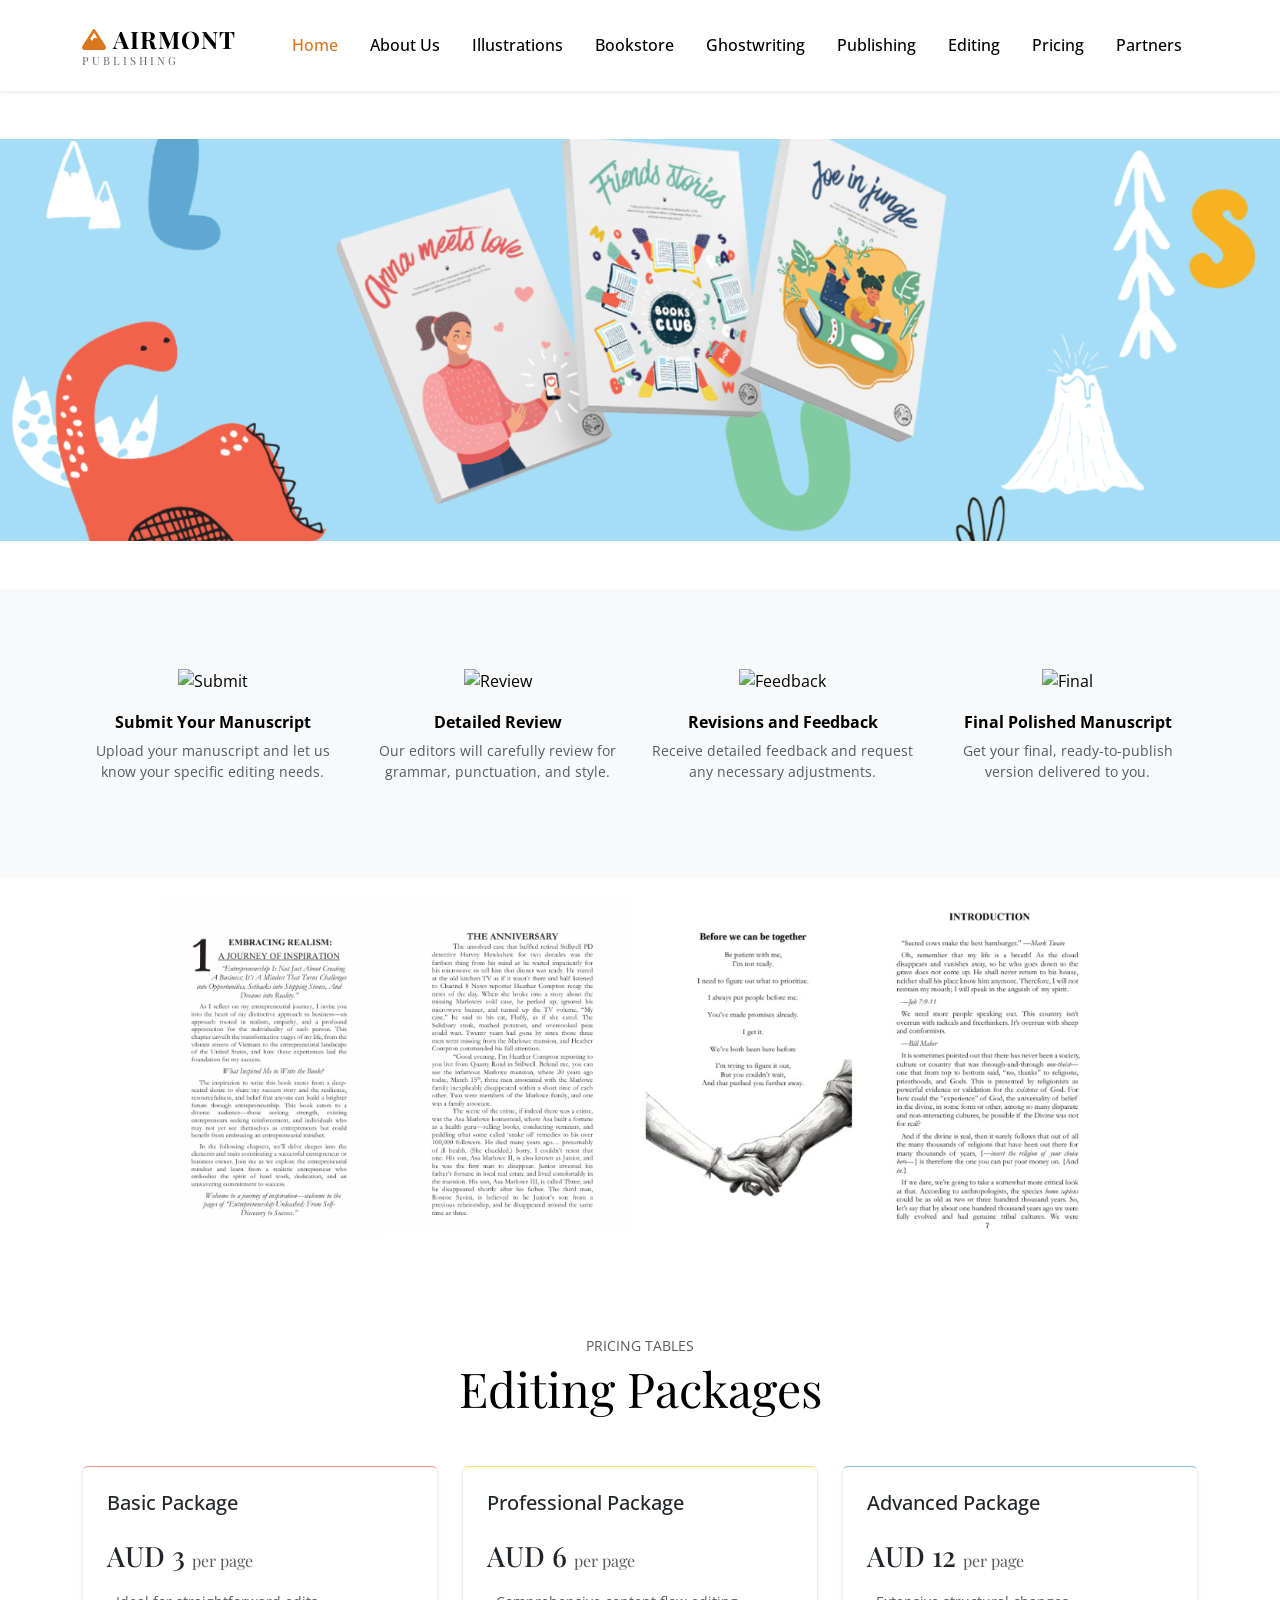
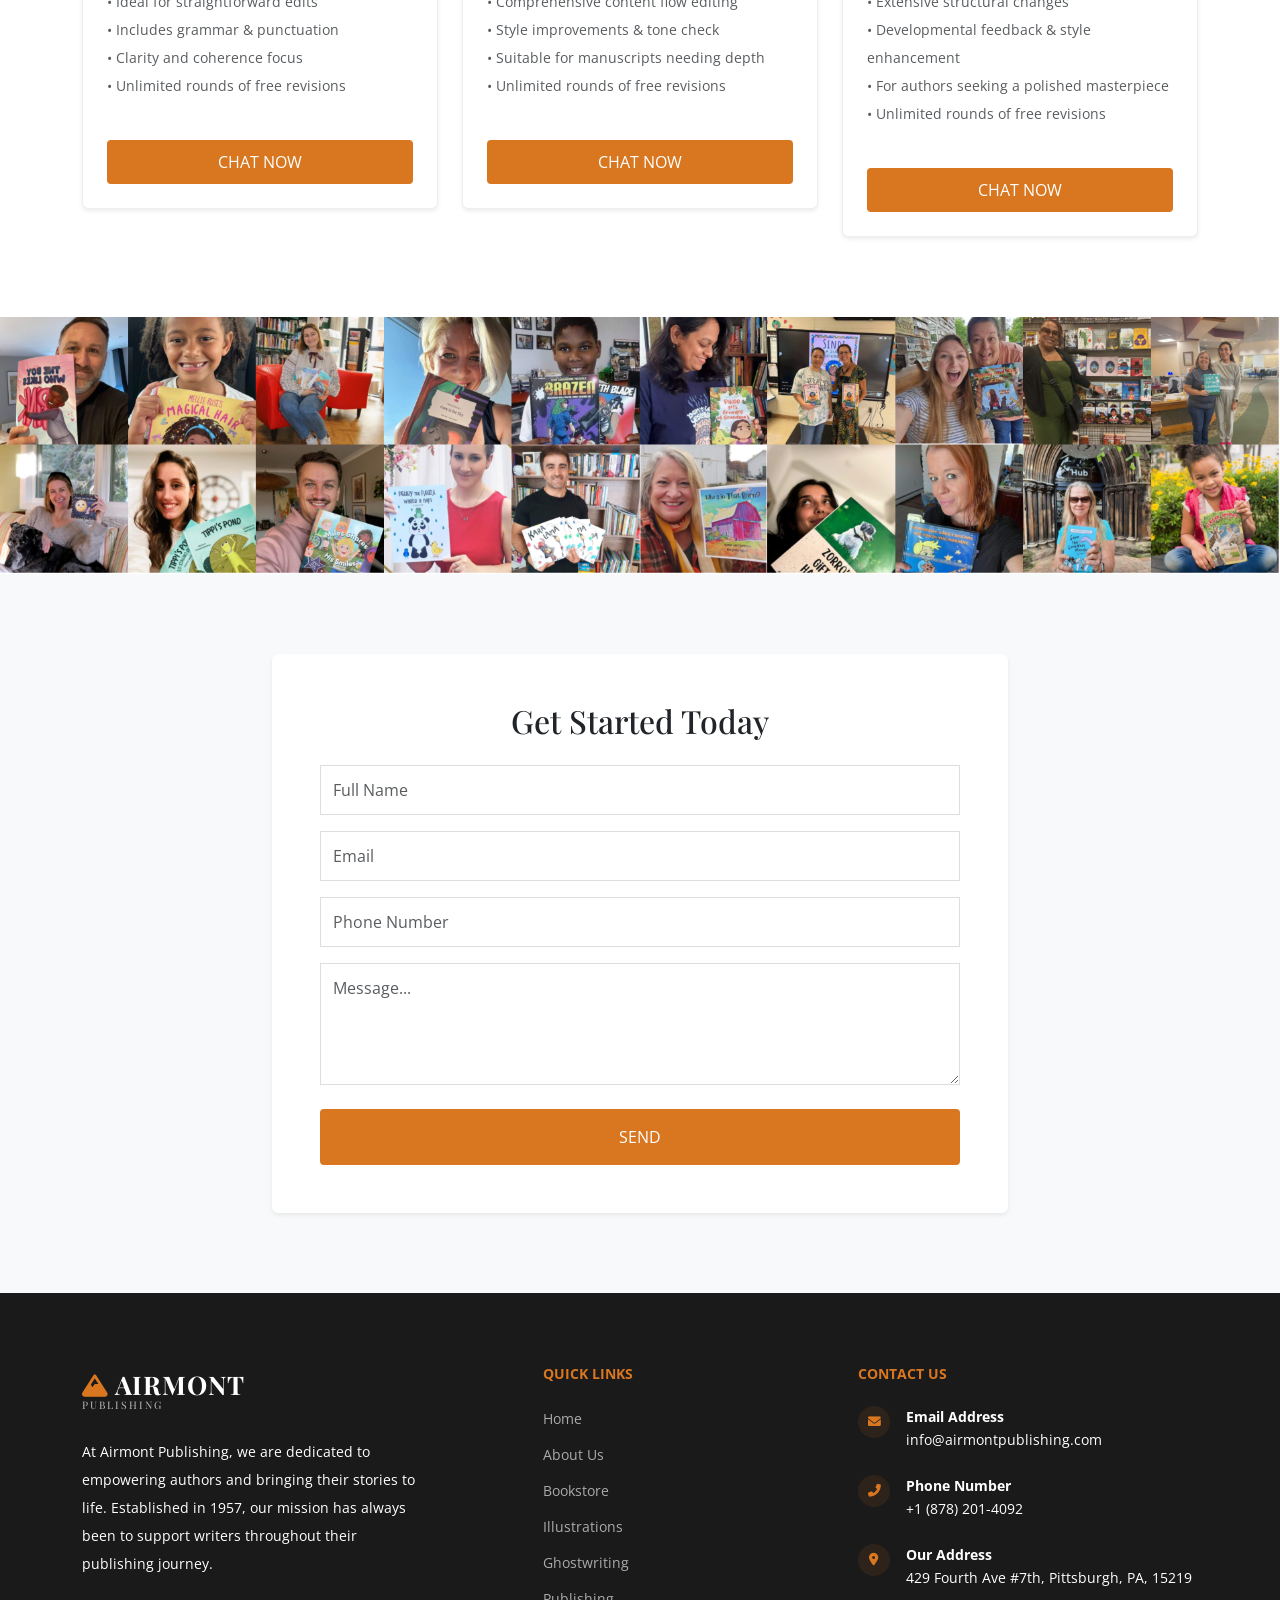
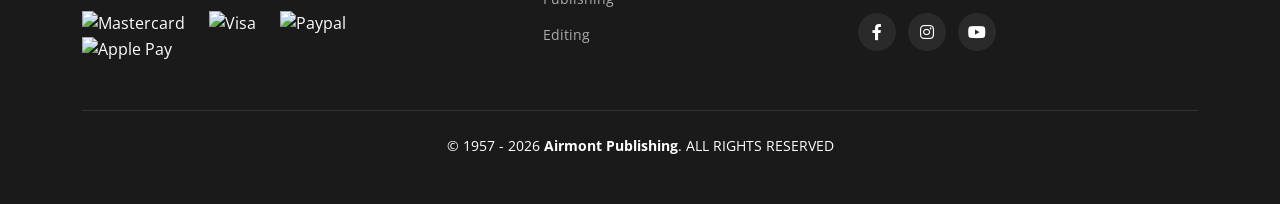
==== editing.html @ 6bc208eb "Initial commit" ====
<!DOCTYPE html>
<html lang="en">
<head>
    <meta charset="UTF-8">
    <meta name="viewport" content="width=device-width, initial-scale=1.0">
    <title>Pine Tree Press - Home</title>
    <link rel="stylesheet" href="https://cdnjs.cloudflare.com/ajax/libs/font-awesome/6.0.0/css/all.min.css">
    <link href="https://cdn.jsdelivr.net/npm/bootstrap@5.3.0/dist/css/bootstrap.min.css" rel="stylesheet">
    <link href="https://fonts.googleapis.com/css2?family=Open+Sans:wght@400;600&family=Playfair+Display:wght@600;700&display=swap" rel="stylesheet">
 <link rel="stylesheet" href="style.css">
</head>
<body>
<nav class="navbar navbar-expand-lg navbar-light py-3 bg-white sticky-top shadow-sm">
    <div class="container">
        <a class="navbar-brand brand-font fw-bold" href="index.html" style="letter-spacing: 1px; font-size: 1.5rem;">
            <i class="fas fa-mountain" style="color:#d97720;"></i> AIRMONT
            <span class="logo-sub" style="font-size: 0.7rem; display: block; margin-top: -4px; color: #666; font-weight: 400; letter-spacing: 3px;">PUBLISHING</span>
        </a>

        <button class="navbar-toggler" type="button" data-bs-toggle="collapse" data-bs-target="#navbarNav">
            <span class="navbar-toggler-icon"></span>
        </button>

       <div class="collapse navbar-collapse" id="navbarNav">
            <ul class="navbar-nav ms-auto align-items-center">
                <li class="nav-item"><a class="nav-link px-3 active" href="index.html">Home</a></li>
                <li class="nav-item"><a class="nav-link px-3" href="about.html">About Us</a></li>
                <li class="nav-item"><a class="nav-link px-3" href="illustrations.html">Illustrations</a></li>
                <li class="nav-item"><a class="nav-link px-3" href="bookstore.html">Bookstore</a></li>
                <li class="nav-item"><a class="nav-link px-3" href="ghostwriting.html">Ghostwriting</a></li>
                <li class="nav-item"><a class="nav-link px-3" href="publishing.html">Publishing</a></li>
                <li class="nav-item"><a class="nav-link px-3" href="editing.html">Editing</a></li>
                <li class="nav-item"><a class="nav-link px-3" href="pricing.html">Pricing</a></li>
                <li class="nav-item"><a class="nav-link px-3" href="partners.html">Partners</a></li>
            </ul>
        </div>
    </div>
</nav>
    <section class="py-5 bg-white text-center">
       
            <img src="images/illustration-banner.png" class="img-fluid" alt="Editing Banner">
  
    </section>

    <section class="section-padding bg-light">
        <div class="container text-center">
            <div class="row g-4">
                <div class="col-md-3">
                    <img src="https://via.placeholder.com/60" class="process-icon" alt="Submit">
                    <h6 class="fw-bold">Submit Your Manuscript</h6>
                    <p class="small text-muted">Upload your manuscript and let us know your specific editing needs.</p>
                </div>
                <div class="col-md-3">
                    <img src="https://via.placeholder.com/60" class="process-icon" alt="Review">
                    <h6 class="fw-bold">Detailed Review</h6>
                    <p class="small text-muted">Our editors will carefully review for grammar, punctuation, and style.</p>
                </div>
                <div class="col-md-3">
                    <img src="https://via.placeholder.com/60" class="process-icon" alt="Feedback">
                    <h6 class="fw-bold">Revisions and Feedback</h6>
                    <p class="small text-muted">Receive detailed feedback and request any necessary adjustments.</p>
                </div>
                <div class="col-md-3">
                    <img src="https://via.placeholder.com/60" class="process-icon" alt="Final">
                    <h6 class="fw-bold">Final Polished Manuscript</h6>
                    <p class="small text-muted">Get your final, ready-to-publish version delivered to you.</p>
                </div>
            </div>
        </div>
    </section>

<section class="text-center">
    <img src="images/sample.png" 
         alt="Airmont Banner" 
         class="img-fluid mx-auto d-block w-75">
</section>

    <section class="section-padding">
        <div class="container text-center">
            <p class="text-muted small text-uppercase mb-1">Pricing Tables</p>
            <h2 class="display-5 brand-font mb-5">Editing Packages</h2>
            
            <div class="row g-4 text-start">
                <div class="col-md-4">
                    <div class="card pricing-card card-basic p-4 shadow-sm">
                        <h5 class="brand-font">Basic Package</h5>
                        <h3 class="my-3 text-dark">AUD 3 <span class="fs-6 fw-normal text-muted">per page</span></h3>
                        <ul class="list-unstyled small text-muted lh-lg flex-grow-1">
                            <li>• Ideal for straightforward edits</li>
                            <li>• Includes grammar & punctuation</li>
                            <li>• Clarity and coherence focus</li>
                            <li>• Unlimited rounds of free revisions</li>
                        </ul>
                        <button class="btn btn-orange w-100 mt-4">CHAT NOW</button>
                    </div>
                </div>
                <div class="col-md-4">
                    <div class="card pricing-card card-pro p-4 shadow-sm">
                        <h5 class="brand-font">Professional Package</h5>
                        <h3 class="my-3 text-dark">AUD 6 <span class="fs-6 fw-normal text-muted">per page</span></h3>
                        <ul class="list-unstyled small text-muted lh-lg flex-grow-1">
                            <li>• Comprehensive content flow editing</li>
                            <li>• Style improvements & tone check</li>
                            <li>• Suitable for manuscripts needing depth</li>
                            <li>• Unlimited rounds of free revisions</li>
                        </ul>
                        <button class="btn btn-orange w-100 mt-4">CHAT NOW</button>
                    </div>
                </div>
                <div class="col-md-4">
                    <div class="card pricing-card card-advanced p-4 shadow-sm">
                        <h5 class="brand-font">Advanced Package</h5>
                        <h3 class="my-3 text-dark">AUD 12 <span class="fs-6 fw-normal text-muted">per page</span></h3>
                        <ul class="list-unstyled small text-muted lh-lg flex-grow-1">
                            <li>• Extensive structural changes</li>
                            <li>• Developmental feedback & style enhancement</li>
                            <li>• For authors seeking a polished masterpiece</li>
                            <li>• Unlimited rounds of free revisions</li>
                        </ul>
                        <button class="btn btn-orange w-100 mt-4">CHAT NOW</button>
                    </div>
                </div>
            </div>
        </div>
    </section>

  





<section class="full-img-section">
    <img src="images/clients.png" alt="Airmont Banner" class="img-fluid w-100">
</section>
    <section class="section-padding bg-light">
        <div class="container">
            <div class="row justify-content-center">
                <div class="col-md-8">
                    <div class="card p-5 border-0 shadow-sm">
                        <h2 class="text-center brand-font mb-4">Get Started Today</h2>
                        <form>
                            <input type="text" class="form-control mb-3" placeholder="Full Name">
                            <input type="email" class="form-control mb-3" placeholder="Email">
                            <input type="text" class="form-control mb-3" placeholder="Phone Number">
                            <textarea class="form-control mb-4" rows="4" placeholder="Message..."></textarea>
                            <button class="btn btn-orange w-100 py-3">SEND</button>
                        </form>
                    </div>
                </div>
            </div>
        </div>
    </section>

   
  <footer class="footer bg-dark text-white pt-5 pb-4">
    <div class="container py-4"> <div class="row g-5 justify-content-between"> <div class="col-lg-4 col-md-6">
                <a class="navbar-brand brand-font fw-bold text-white mb-4 d-block" href="index.html" style="letter-spacing: 1px; font-size: 1.6rem;">
                    <i class="fas fa-mountain" style="color:#d97720;"></i> AIRMONT
                    <span class="logo-sub" style="font-size: 0.65rem; display: block; margin-top: -5px; color: #bbb; font-weight: 400; letter-spacing: 2px;">PUBLISHING</span>
                </a>
                <p class="small lh-lg " style="max-width: 350px;">
                    At Airmont Publishing, we are dedicated to empowering authors and bringing their stories to life. Established in 1957, our mission has always been to support writers throughout their publishing journey.
                </p>
                <div class="payment-icons mt-4 pt-2">
                    <img src="https://upload.wikimedia.org/wikipedia/commons/2/2a/Mastercard-logo.svg" alt="Mastercard">
                    <img src="https://upload.wikimedia.org/wikipedia/commons/5/5e/Visa_Inc._logo.svg" alt="Visa">
                    <img src="https://upload.wikimedia.org/wikipedia/commons/b/b5/PayPal.svg" alt="Paypal">
                    <img src="https://upload.wikimedia.org/wikipedia/commons/b/b0/Apple_Pay_logo.svg" alt="Apple Pay">
                </div>
            </div>

            <div class="col-lg-3 col-md-6 ps-lg-5">
                <h5 class="brand-font mb-4 text-uppercase fw-bold" style="font-size: 0.9rem; color: #d97720;">Quick Links</h5>
                <ul class="list-unstyled footer-links">
                    <li><a href="index.html">Home</a></li>
                    <li><a href="#">About Us</a></li>
                    <li><a href="#">Bookstore</a></li>
                    <li><a href="#">Illustrations</a></li>
                    <li><a href="#">Ghostwriting</a></li>
                    <li><a href="#">Publishing</a></li>
                    <li><a href="#">Editing</a></li>
                </ul>
            </div>

            <div class="col-lg-4 col-md-12">
                <h5 class="brand-font mb-4 text-uppercase fw-bold" style="font-size: 0.9rem; color: #d97720;">Contact Us</h5>
                <div class="contact-info">
                    <div class="d-flex mb-4">
                        <div class="icon-circle me-3"><i class="fas fa-envelope"></i></div>
                        <div>
                            <span class="d-block fw-bold small text-white">Email Address</span>
                            <a href="mailto:info@airmontpublishing.com" class="small  text-white text-decoration-none">info@airmontpublishing.com</a>
                        </div>
                    </div>
                    <div class="d-flex mb-4">
                        <div class="icon-circle me-3"><i class="fas fa-phone-alt"></i></div>
                        <div>
                            <span class="d-block fw-bold small text-white">Phone Number</span>
                            <span class="small ">+1 (878) 201-4092</span>
                        </div>
                    </div>
                    <div class="d-flex mb-4">
                        <div class="icon-circle me-3"><i class="fas fa-map-marker-alt"></i></div>
                        <div>
                            <span class="d-block fw-bold small text-white">Our Address</span>
                            <span class="small ">429 Fourth Ave #7th, Pittsburgh, PA, 15219</span>
                        </div>
                    </div>
                </div>
                <div class="social-icons mt-4">
                    <a href="#" class="me-2"><i class="fab fa-facebook-f"></i></a>
                    <a href="#" class="me-2"><i class="fab fa-instagram"></i></a>
                    <a href="#" class="me-2"><i class="fab fa-youtube"></i></a>
                </div>
            </div>
        </div>

        <hr class="mt-5 mb-4 border-secondary opacity-10">
        
        <div class="row align-items-center">
            <div class="col-md-12 text-center">
                <p class="small  mb-0">© 1957 - 2026 <strong>Airmont Publishing</strong>. ALL RIGHTS RESERVED</p>
            </div>
        </div>
    </div>
</footer>
    <script src="https://cdn.jsdelivr.net/npm/bootstrap@5.3.0/dist/js/bootstrap.bundle.min.js"></script>
</body>
</html>
---- style.css ----
body {
  font-family: "Open Sans", sans-serif;
  color: #000000;
}
h1,
h2,
h3,
.navbar-brand {
  font-family: "Playfair Display", serif;
}

.btn-primary-custom {
  background-color: #d97720;
  border: none;
  color: #fff;
  padding: 10px 25px;
}
.btn-primary-custom:hover {
  background-color: #b5621b;
  color: #fff;
}

.nav-link {
  color: #000 !important;
  font-weight: 500;
}
.hero-section {
  background-color: #fff;
  padding: 80px 0;
}
.pricing-card {
  border: 1px solid #eee;
  transition: 0.3s;
}
.pricing-card:hover {
  box-shadow: 0 10px 30px rgba(0, 0, 0, 0.1);
}
.bg-orange {
  background-color: #d97720 !important;
}

:root {
  --primary-orange: #d97720;
}

.section-padding {
  padding: 80px 0;
}
.btn-orange {
  background-color: var(--primary-orange);
  color: white;
  border: none;
  padding: 10px 25px;
  border-radius: 4px;
}

/* Logos Section */
.partner-logos img {
  max-height: 40px;
  filter: grayscale(100%);
  opacity: 0.7;
  transition: 0.3s;
}
.partner-logos img:hover {
  filter: grayscale(0%);
  opacity: 1;
}

/* Process Steps */
.step-circle {
  width: 80px;
  height: 80px;
  border-radius: 50%;
  display: flex;
  align-items: center;
  justify-content: center;
  font-size: 2rem;
  color: white;
  margin: 0 auto 20px;
}
.step-a {
  background-color: #89c4a9;
}
.step-b {
  background-color: #f1c40f;
}
.step-c {
  background-color: #e67e22;
}
.step-d {
  background-color: #3498db;
}

.card-basic {
  border-top-color: #f1948a;
}
.card-pro {
  border-top-color: #f7dc6f;
}
.card-advanced {
  border-top-color: #85c1e9;
}

/* Hero */
.pricing-hero {
  background-color: #e3f2fd;
  padding: 80px 0;
  text-align: center;
  background-image: url('data:image/svg+xml;utf8,<svg xmlns="http://www.w3.org/2000/svg" width="100" height="100"><circle cx="50" cy="50" r="40" fill="%23ffc107" opacity="0.1"/></svg>');
}

.price-val {
  font-size: 2rem;
  font-weight: 700;
  color: #000;
  margin: 15px 0;
}
.price-sub {
  font-size: 0.9rem;
  color: #777;
  font-weight: 400;
}

.feature-list {
  font-size: 0.85rem;
  color: #666;
  padding-left: 0;
  list-style: none;
  flex-grow: 1;
}
.feature-list li {
  margin-bottom: 10px;
  line-height: 1.5;
}
.feature-list li::before {
  content: "•";
  color: var(--primary-orange);
  font-weight: bold;
  display: inline-block;
  width: 1em;
  margin-left: -1em;
}

.section-title-wrapper {
  margin-bottom: 50px;
}
.section-label {
  text-transform: uppercase;
  letter-spacing: 2px;
  font-size: 0.75rem;
  color: #999;
  font-weight: 600;
}

/* Hero Section with Abstract Background */
.partners-hero {
  background-color: #fff176; /* Yellowish base from image */
  background-image:
    radial-gradient(circle at 20% 30%, #4db6ac 5%, transparent 5%),
    radial-gradient(circle at 80% 70%, #f06292 8%, transparent 8%);
  padding: 100px 0;
  text-align: center;
  position: relative;
  overflow: hidden;
}

/* Accordion Custom Styling */
.accordion-item {
  border: 1px solid #eee !important;
  margin-bottom: 10px;
  border-radius: 4px !important;
}
.accordion-button {
  padding: 20px;
  font-weight: 600;
  color: #333;
}
.accordion-button:not(.collapsed) {
  background-color: #fff;
  color: var(--primary-orange);
  box-shadow: none;
}
.partner-logo-sm {
  max-width: 150px;
  margin-right: 20px;
}
.royalty-badge {
  margin-left: auto;
  font-weight: 400;
  color: #666;
  font-size: 0.9rem;
}

/* Content inside accordion */
.partner-detail-text {
  font-size: 0.9rem;
  line-height: 1.8;
  color: #555;
  border-top: 1px solid #f9f9f9;
  padding-top: 20px;
}

/* Illustration Hero */
.illustration-hero {
  background-color: #f9fbfd; /* Light blue/white base */
  padding: 60px 0;
  text-align: center;
}

/* Process Steps */
.step-badge {
  width: 60px;
  height: 60px;
  border-radius: 50%;
  display: flex;
  align-items: center;
  justify-content: center;
  font-size: 1.5rem;
  color: white;
  margin-bottom: 15px;
  font-family: "Playfair Display", serif;
}
.bg-step-a {
  background-color: #89c4a9;
}
.bg-step-b {
  background-color: #ffc107;
}
.bg-step-c {
  background-color: #e67e22;
}
.bg-step-d {
  background-color: #5dade2;
}

/* Gallery Filter */
.filter-nav .nav-link {
  color: #666;
  font-weight: 600;
  font-size: 0.9rem;
}
.filter-nav .nav-link.active {
  color: var(--primary-orange);
}
.gallery-section {
  background-color: var(--bg-green);
  padding: 80px 0;
}

/* Custom UI Elements */

/* Layout Helpers */

.form-control {
  border-radius: 0;
  border: 1px solid #ddd;
  padding: 12px;
}

.btn-orange:hover {
  background-color: #b5621b;
  color: white;
}

/* Hero Section */
.ghost-hero-img {
  max-width: 100%;
  height: auto;
}

/* Service Icons Section */
.service-icon {
  width: 80px;
  margin-bottom: 20px;
}

.pricing-card.basic {
  border-top-color: #f1948a;
}
.pricing-card.pro {
  border-top-color: #f7dc6f;
}
.pricing-card.advanced {
  border-top-color: #85c1e9;
}

/* Samples Section */
.samples-bg {
  background-color: #fff;
  position: relative;
  padding: 100px 0;
}
.sample-page {
  background: white;
  padding: 40px;
  box-shadow: 0 0 20px rgba(0, 0, 0, 0.1);
  min-height: 400px;
  font-size: 0.85rem;
  line-height: 1.8;
  color: #555;
}
.zigzag-divider {
  height: 20px;
  background: url('data:image/svg+xml;utf8,<svg xmlns="http://www.w3.org/2000/svg" viewBox="0 0 20 20"><path d="M0 10 L5 0 L10 10 L15 0 L20 10" fill="none" stroke="%23ffc107" stroke-width="2"/></svg>');
  background-repeat: repeat-x;
  margin: 40px 0;
}

/* Process Icons */
.process-icon {
  width: 70px;
  margin-bottom: 20px;
}

/* Samples Section (Edited vs Unedited) */
.sample-box {
  background: #fff;
  padding: 25px;
  border: 1px solid #eee;
  height: 100%;
  box-shadow: 0 5px 15px rgba(0, 0, 0, 0.03);
}
.sample-title {
  font-weight: 700;
  font-size: 0.8rem;
  text-transform: uppercase;
  margin-bottom: 15px;
  display: block;
}
.unedited {
  color: #888;
  border-bottom: 1px dashed #ddd;
  padding-bottom: 15px;
  margin-bottom: 15px;
}
.edited {
  color: #333;
  font-style: italic;
}
.zigzag-line {
  height: 15px;
  background: url('data:image/svg+xml;utf8,<svg xmlns="http://www.w3.org/2000/svg" viewBox="0 0 20 20"><path d="M0 10 L5 0 L10 10 L15 0 L20 10" fill="none" stroke="%23ffc107" stroke-width="2"/></svg>');
  background-repeat: repeat-x;
  margin: 50px 0;
}

/* Hero */
.store-hero {
  background:
    linear-gradient(rgba(0, 0, 0, 0.5), rgba(0, 0, 0, 0.5)),
    url("https://pinetreepress.com/wp-content/uploads/2024/02/about-hero-bg.jpg");
  background-size: cover;
  background-position: center;
  height: 300px;
  display: flex;
  align-items: center;
  justify-content: center;
  color: white;
}

/* Sidebar Filter */
.sidebar-years {
  background-color: var(--bg-green);
  min-height: 100vh;
  padding: 40px 20px;
}
.year-link {
  display: block;
  color: #333;
  text-decoration: none;
  font-size: 0.85rem;
  margin-bottom: 8px;
  font-weight: 500;
}
.year-link:hover,
.year-link.active {
  color: #fff;
}

/* Book Card */
.book-item {
  margin-bottom: 40px;
  text-align: left;
}
.book-img-wrapper {
  background-color: #f8f8f8;
  padding: 20px;
  margin-bottom: 15px;
  transition: 0.3s;
  cursor: pointer;
}
.book-img-wrapper:hover {
  box-shadow: 0 10px 20px rgba(0, 0, 0, 0.1);
}
.book-title {
  font-size: 0.95rem;
  font-weight: 600;
  margin-bottom: 5px;
  line-height: 1.3;
}
.book-author {
  font-size: 0.8rem;
  color: #777;
  font-style: italic;
}

.nav-link.active {
  color: var(--primary-orange) !important;
}

/* About Hero */
.about-hero {
  background:
    linear-gradient(rgba(0, 0, 0, 0.5), rgba(0, 0, 0, 0.5)),
    url("https://images.unsplash.com/photo-1495446815901-a7297e633e8d?q=80&w=2070&auto=format&fit=crop");
  background-size: cover;
  background-position: center;
  height: 400px;
  display: flex;
  align-items: center;
  justify-content: center;
  color: white;
}
/* Marquee Container */
.marquee-container {
    display: flex;
    overflow: hidden;
    user-select: none;
    mask-image: linear-gradient(to right, transparent, black 10%, black 90%, transparent);
}

/* Marquee Content (The wrapper that moves) */
.marquee-content {
    display: flex;
    flex-shrink: 0;
    align-items: center;
    justify-content: space-around;
    min-width: 100%;
    gap: 4rem; /* Logos ke beech ka gap */
    animation: scroll-left 30s linear infinite; /* Speed yahan se control karein */
}

/* Individual Item */





/* Animation Keyframes */
@keyframes scroll-left {
    from { transform: translateX(0); }
    to { transform: translateX(-50%); }
}/* Marquee Container */
.marquee-container {
    display: flex;
    overflow: hidden;
    user-select: none;
   }

/* Marquee Content (The wrapper that moves) */
.marquee-content {
    display: flex;
    flex-shrink: 0;
    align-items: center;
    justify-content: space-around;
    min-width: 100%;
    gap: 4rem; /* Logos ke beech ka gap */
    animation: scroll-left 30s linear infinite; /* Speed yahan se control karein */
}

/* Individual Item */
.marquee-item {
    flex-shrink: 0;
    display: flex;
    align-items: center;
    justify-content: center;
}

.marquee-item img {
    height: 40px; /* Logo ki height */
    width: auto;
    max-width: 150px;
   
    
   
}



/* Animation Keyframes */
@keyframes scroll-left {
    from { transform: translateX(0); }
    to { transform: translateX(-50%); }
}.footer {
    background-color: #1a1a1a !important;
    font-family: 'Open Sans', sans-serif;
}

/* Contact Icons Style */
.icon-circle {
    width: 32px;
    height: 32px;
    background: rgba(217, 119, 32, 0.1);
    border-radius: 50%;
    display: flex;
    align-items: center;
    justify-content: center;
    color: #d97720;
    font-size: 0.8rem;
    flex-shrink: 0;
}

.footer-links a {
    color: #ababab;
    text-decoration: none;
    font-size: 0.9rem;
    transition: all 0.3s ease;
    display: inline-block;
}

.footer-links li {
    margin-bottom: 12px; /* Increased spacing between links */
}

.footer-links a:hover {
    color: #d97720;
    transform: translateX(5px); /* Smooth slide effect */
}

.payment-icons img {
    height: 25px; /* Better size control */
    width: auto;
    margin-right: 20px;
  
}



.social-icons a {
    width: 38px;
    height: 38px;
    background: #2a2a2a;
    text-decoration: none;
    color: white;
    display: inline-flex;
    align-items: center;
    justify-content: center;
    border-radius: 50%;
    transition: 0.3s;
}

.social-icons a:hover {
    background: #d97720;
    color: white;
}
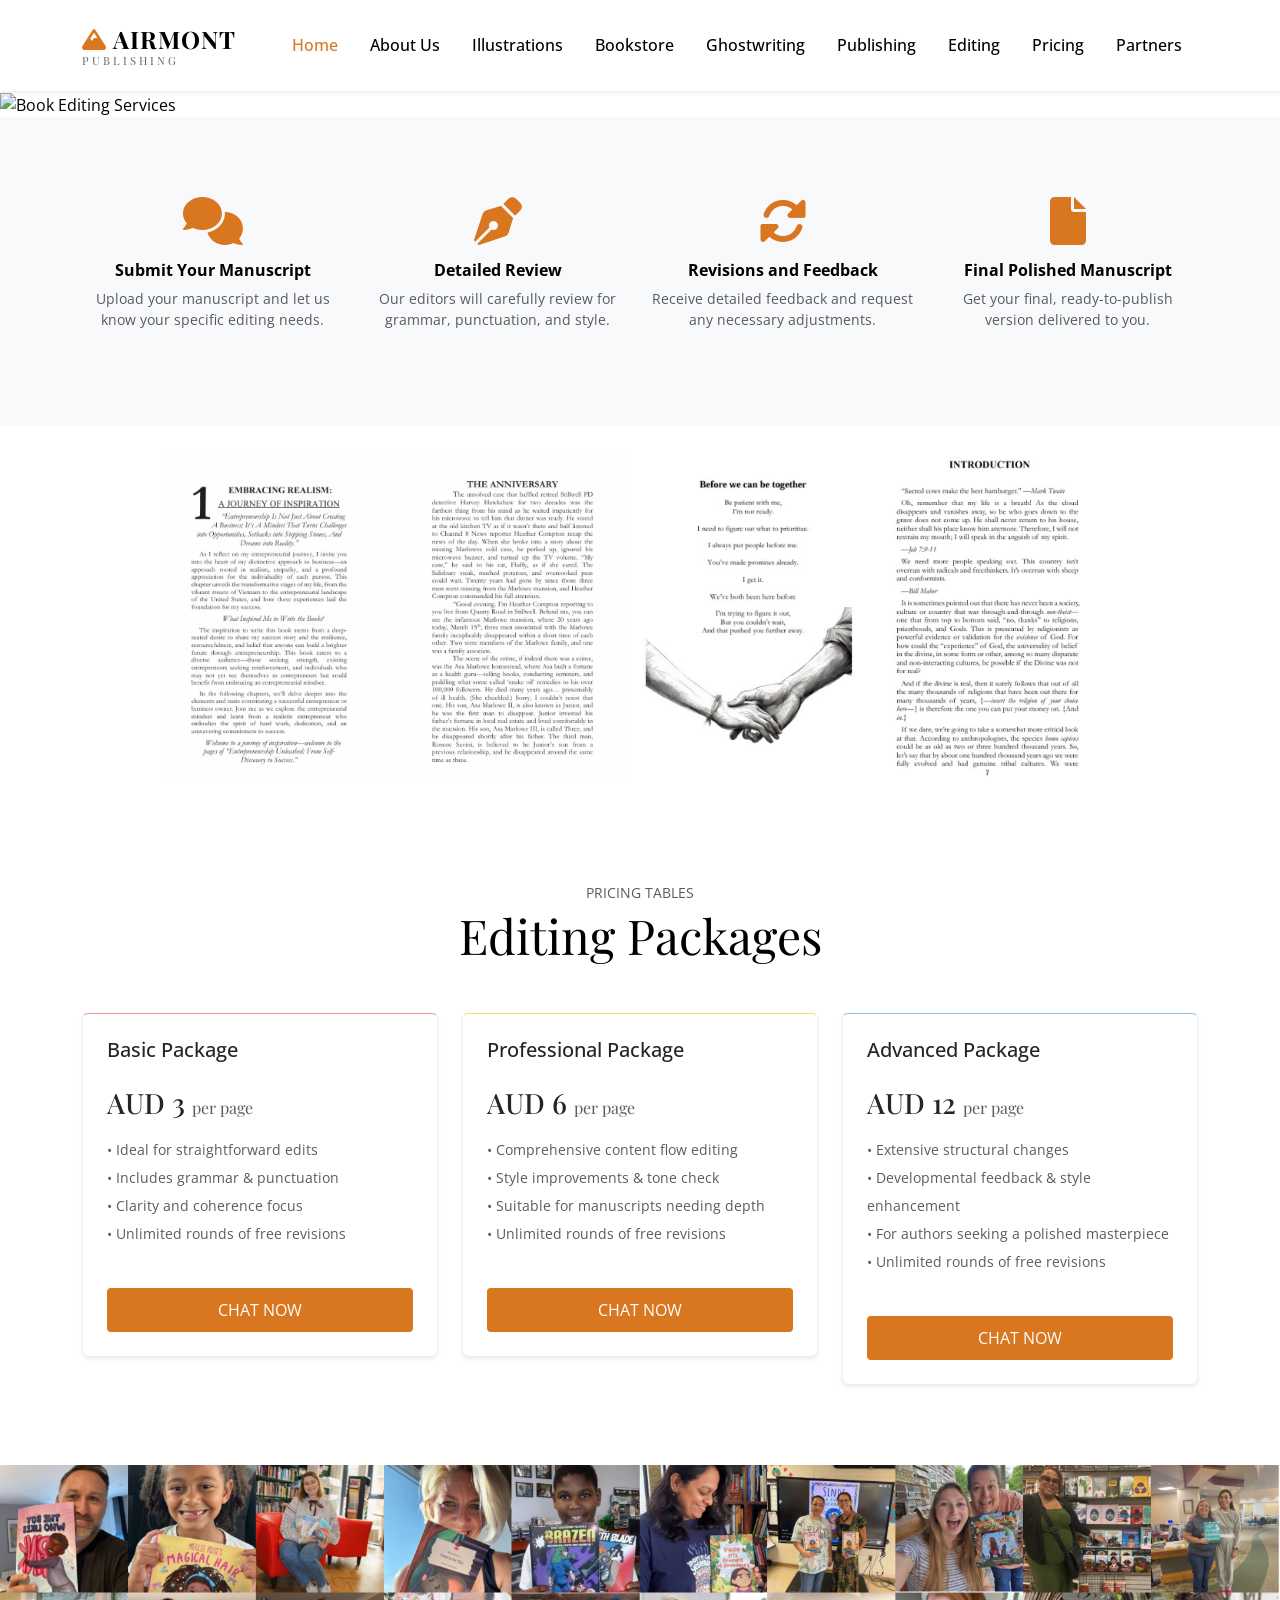
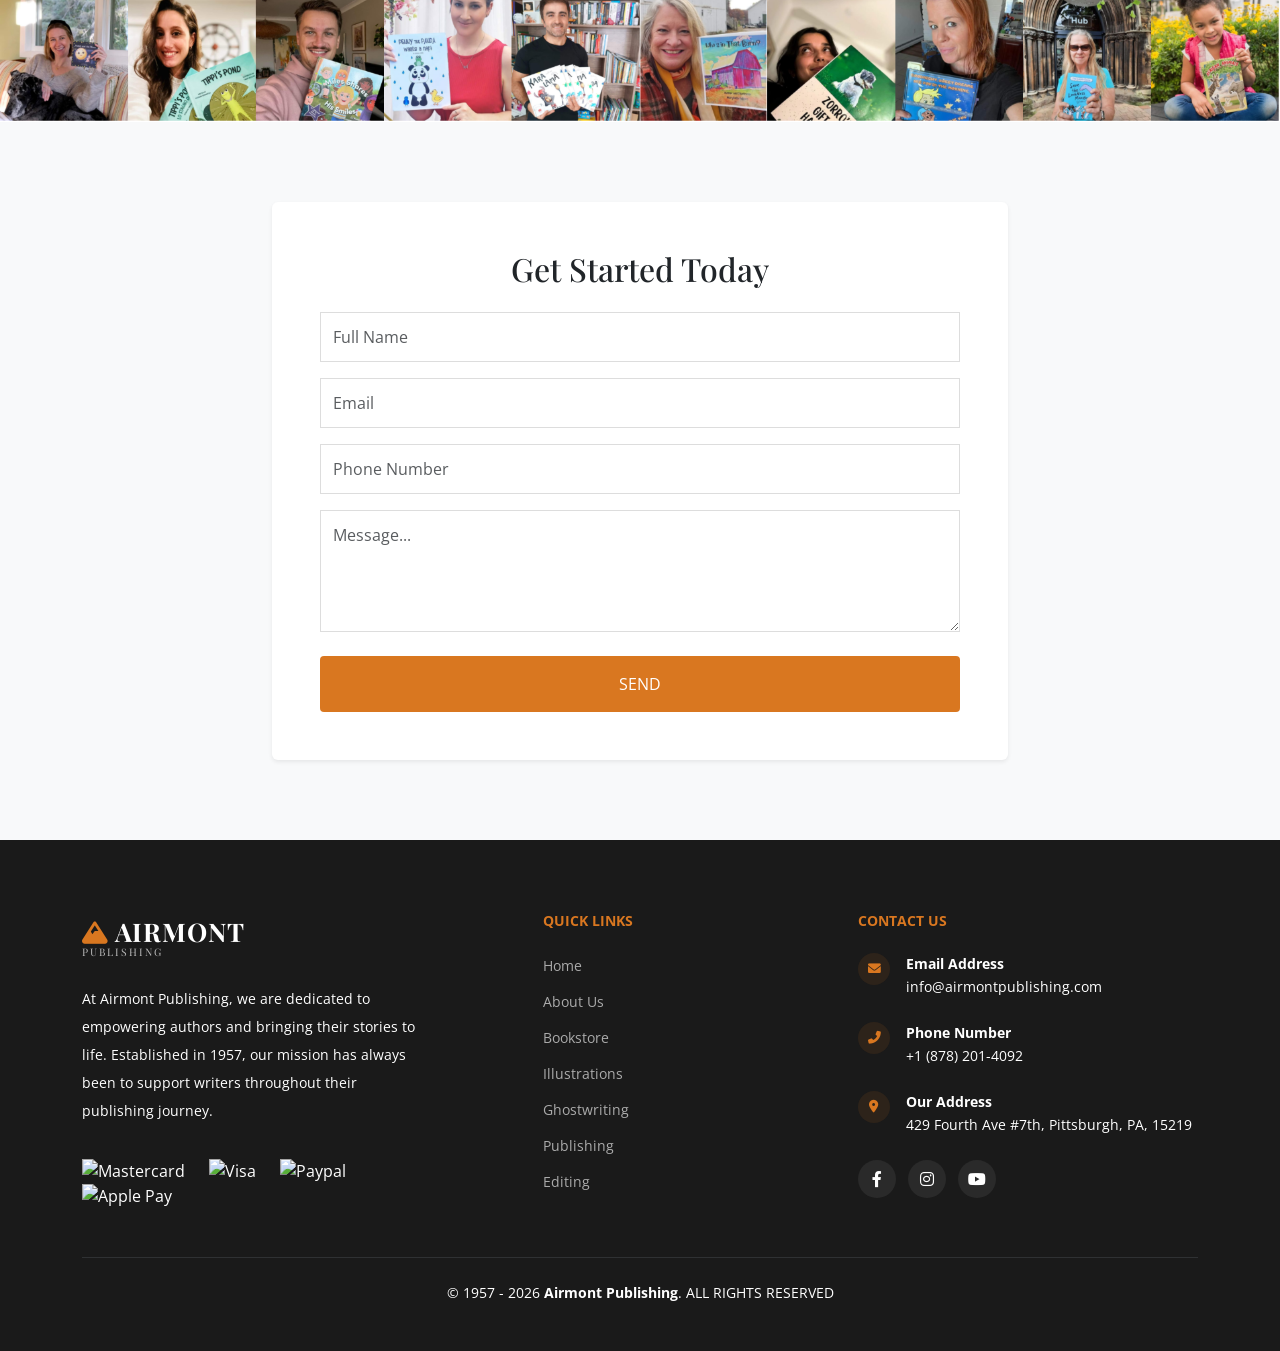
==== commit 0a766123: "changes" ====
--- a/editing.html
+++ b/editing.html
@@ -3,7 +3,7 @@
 <head>
     <meta charset="UTF-8">
     <meta name="viewport" content="width=device-width, initial-scale=1.0">
-    <title>Pine Tree Press - Home</title>
+    <title>Airmont Publishing - Home</title>
     <link rel="stylesheet" href="https://cdnjs.cloudflare.com/ajax/libs/font-awesome/6.0.0/css/all.min.css">
     <link href="https://cdn.jsdelivr.net/npm/bootstrap@5.3.0/dist/css/bootstrap.min.css" rel="stylesheet">
     <link href="https://fonts.googleapis.com/css2?family=Open+Sans:wght@400;600&family=Playfair+Display:wght@600;700&display=swap" rel="stylesheet">
@@ -36,32 +36,43 @@
         </div>
     </div>
 </nav>
-    <section class="py-5 bg-white text-center">
-       
-            <img src="images/illustration-banner.png" class="img-fluid" alt="Editing Banner">
-  
-    </section>
+    <section class="full-img-section">
+    <img 
+        src="https://images.unsplash.com/photo-1519681393784-d120267933ba?auto=format&fit=crop&w=1920&q=80"
+        class="img-fluid w-100"
+        style="max-height: 420px; object-fit: cover;"
+        alt="Book Editing Services"
+    >
+</section>
 
     <section class="section-padding bg-light">
         <div class="container text-center">
             <div class="row g-4">
                 <div class="col-md-3">
-                    <img src="https://via.placeholder.com/60" class="process-icon" alt="Submit">
+                    <div class="icon-box mb-3">
+                    <i class="fas fa-comments fa-3x" style="color: #d97720;"></i>
+                </div>
                     <h6 class="fw-bold">Submit Your Manuscript</h6>
                     <p class="small text-muted">Upload your manuscript and let us know your specific editing needs.</p>
                 </div>
                 <div class="col-md-3">
-                    <img src="https://via.placeholder.com/60" class="process-icon" alt="Review">
+                    <div class="icon-box mb-3">
+                    <i class="fas fa-pen-nib fa-3x" style="color: #d97720;"></i>
+                </div>
                     <h6 class="fw-bold">Detailed Review</h6>
                     <p class="small text-muted">Our editors will carefully review for grammar, punctuation, and style.</p>
                 </div>
                 <div class="col-md-3">
-                    <img src="https://via.placeholder.com/60" class="process-icon" alt="Feedback">
+                    <div class="icon-box mb-3">
+                    <i class="fas fa-sync-alt fa-3x" style="color: #d97720;"></i>
+                </div>
                     <h6 class="fw-bold">Revisions and Feedback</h6>
                     <p class="small text-muted">Receive detailed feedback and request any necessary adjustments.</p>
                 </div>
                 <div class="col-md-3">
-                    <img src="https://via.placeholder.com/60" class="process-icon" alt="Final">
+                    <div class="icon-box mb-3">
+                    <i class="fas fa-file fa-3x" style="color: #d97720;"></i>
+                </div>
                     <h6 class="fw-bold">Final Polished Manuscript</h6>
                     <p class="small text-muted">Get your final, ready-to-publish version delivered to you.</p>
                 </div>
